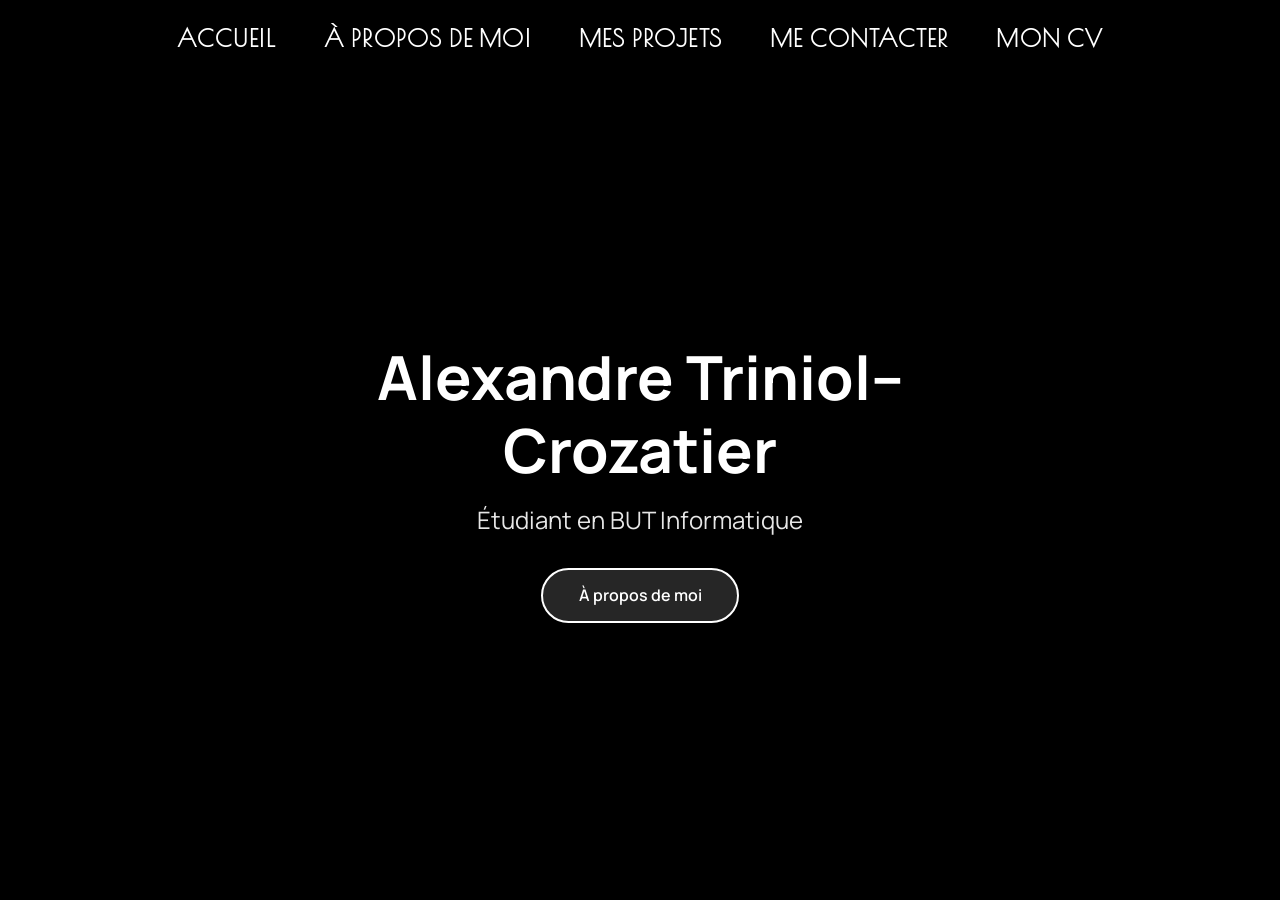
==== src/accueil.html @ 0e75597e "ajout des fichiers" ====
<!DOCTYPE html>
<html lang="fr">
<head>
    <meta charset="UTF-8">
    <meta name="viewport" content="width=device-width, initial-scale=1.0">
    <title>Accueil - Alexandre Triniol--Crozatier</title>
    <link rel="icon" href="../images/ordinateur.png" type="image/png">
    <link rel="stylesheet" href="../style/accueil.css">
    <link href="https://fonts.googleapis.com/css2?family=Playfair+Display:wght@700&family=Manrope:wght@400;600&family=Poiret+One&display=swap" rel="stylesheet">
</head>

<body>
    <div class="video-container">
        <video class="video-background" autoplay muted loop playsinline>
            <source src="../videos/dev-web.mp4" type="video/mp4">
            <img src="../images/image.png" alt="alternative">
        </video>
    </div>

    <header>
        <nav>
            <div class="burger-menu">
                <div class="burger-icon" id="burger-icon">
                    <span></span>
                    <span></span>
                    <span></span>
                </div>
            </div>
            <div class="nav-links" id="nav-links">
                <a href="accueil.html" class="active" title="Accueil">Accueil</a>
                <a href="aPropos.html" title="À propos de moi">À propos de moi</a>
                <a href="projets.html" title="Mes projets">Mes projets</a>
                <a href="contact.html" title="Me contacter">Me contacter</a>
                <a href="cv.html" title="Mon CV">Mon CV</a>
            </div>
        </nav>
    </header>

    <main>
        <section class="hero-content">
            <h1>Alexandre Triniol--Crozatier</h1>
            <p class="subtitle">Étudiant en BUT Informatique</p>
            <div class="button-container">
                <a href="aPropos.html" class="cta-button">À propos de moi</a>
            </div>
        </section>
    </main>

    <script>
        document.addEventListener('DOMContentLoaded', function() {
            // Démarrer vidéo
            const video = document.querySelector('.video-background');
            video.play().catch(e => console.log("Autoplay bloqué:", e));
            
            // Animation de chargement
            setTimeout(function() {
                document.body.classList.add('loaded');
            }, 100);
    
            // Gestion du menu burger - CORRECTION COMPLÈTE
            const burgerIcon = document.getElementById('burger-icon');
            const navLinks = document.getElementById('nav-links');
    
            if (burgerIcon && navLinks) {
                burgerIcon.addEventListener('click', function(e) {
                    e.stopPropagation();
                    this.classList.toggle('active');
                    navLinks.classList.toggle('active');
                    document.body.classList.toggle('nav-active');
                });
    
                // Fermer le menu quand on clique en dehors
                document.addEventListener('click', function(e) {
                    if (navLinks.classList.contains('active') && 
                        !navLinks.contains(e.target) && 
                        !burgerIcon.contains(e.target)) {
                        closeMenu();
                    }
                });
    
                // Fermer le menu lors du clic sur un lien
                const navLinksElements = navLinks.querySelectorAll('a');
                navLinksElements.forEach(link => {
                    link.addEventListener('click', function() {
                        closeMenu();
                    });
                });
    
                // Fermer le menu sur la touche Échap
                document.addEventListener('keydown', function(e) {
                    if (e.key === 'Escape' && navLinks.classList.contains('active')) {
                        closeMenu();
                    }
                });
    
                // Fonction pour fermer le menu
                function closeMenu() {
                    burgerIcon.classList.remove('active');
                    navLinks.classList.remove('active');
                    document.body.classList.remove('nav-active');
                }
    
                // Réinitialiser le menu burger si on passe en desktop
                let resizeTimer;
                window.addEventListener('resize', function() {
                    clearTimeout(resizeTimer);
                    resizeTimer = setTimeout(() => {
                        if (window.innerWidth > 768) {
                            closeMenu();
                        }
                    }, 250);
                });
    
                // Amélioration de l'accessibilité
                burgerIcon.setAttribute('role', 'button');
                burgerIcon.setAttribute('aria-label', 'Menu de navigation');
                burgerIcon.setAttribute('aria-expanded', 'false');
    
                // Mise à jour de l'attribut aria-expanded
                const observer = new MutationObserver(() => {
                    const isActive = burgerIcon.classList.contains('active');
                    burgerIcon.setAttribute('aria-expanded', isActive);
                });
    
                observer.observe(burgerIcon, { attributes: true, attributeFilter: ['class'] });
            }
        });
    </script>
</body>
</html>
---- style/accueil.css ----
@import url('https://fonts.googleapis.com/css2?family=Playfair+Display:wght@700&family=Manrope:wght@400;600&family=Poiret+One&display=swap');

/* Reset et base */
* {
    margin: 0;
    padding: 0;
    box-sizing: border-box;
}

html, body {
    height: 100%;
    overflow-x: hidden;
    font-size: 16px;
}

body {
    font-family: 'Manrope', sans-serif;
    color: white;
    position: relative;
    background: #000;
}

/* Conteneur vidéo */
.video-container {
    position: fixed;
    top: 0;
    left: 0;
    width: 100%;
    height: 100%;
    z-index: -1;
    overflow: hidden;
}

/* Vidéo de fond */
.video-background {
    width: 100%;
    height: 100%;
    object-fit: cover;
    filter: brightness(0.4) blur(8px);
    transition: filter 1.5s ease;
}

body.loaded .video-background {
    filter: brightness(0.6) blur(4px);
}

/* Header */
header {
    position: fixed;
    top: 0;
    width: 100%;
    padding: 1rem;
    background: rgba(0, 0, 0, 0.5);
    backdrop-filter: blur(10px);
    z-index: 100;
    transition: all 0.3s ease;
    display: flex;
    justify-content: center;
}

nav {
    width: 100%;
    max-width: 1200px;
    display: flex;
    align-items: center;
    justify-content: space-between;
    position: relative;
}

/* Menu Burger - CORRECTION */
.burger-menu {
    display: none;
    z-index: 101;
}

.burger-icon {
    width: 30px;
    height: 20px;
    position: relative;
    cursor: pointer;
    z-index: 102;
}

.burger-icon span {
    display: block;
    position: absolute;
    height: 3px;
    width: 100%;
    background: white;
    border-radius: 3px;
    opacity: 1;
    left: 0;
    transform: rotate(0deg);
    transition: .25s ease-in-out;
}

.burger-icon span:nth-child(1) {
    top: 0;
}

.burger-icon span:nth-child(2) {
    top: 8px;
}

.burger-icon span:nth-child(3) {
    top: 16px;
}

.burger-icon.active span:nth-child(1) {
    top: 8px;
    transform: rotate(135deg);
}

.burger-icon.active span:nth-child(2) {
    opacity: 0;
    left: -30px;
}

.burger-icon.active span:nth-child(3) {
    top: 8px;
    transform: rotate(-135deg);
}

/* Navigation */
.nav-links {
    display: flex;
    justify-content: center;
    gap: 1rem;
    flex-wrap: wrap;
    width: 100%;
    transition: all 0.3s ease;
}

nav a {
    color: white;
    font-family: 'Poiret One', cursive;
    font-size: 1.5rem;
    font-weight: bold;
    text-decoration: none;
    text-transform: uppercase;
    letter-spacing: 0.05em;
    padding: 0.5rem 1rem;
    position: relative;
    transition: all 0.3s ease;
    border-radius: 4px;
}

nav a:hover {
    background: rgba(255, 255, 255, 0.1);
}

nav a::after {
    content: '';
    position: absolute;
    bottom: 0;
    left: 50%;
    transform: translateX(-50%);
    width: 0;
    height: 2px;
    background: white;
    transition: width 0.3s ease;
}

nav a:hover::after {
    width: 70%;
}

nav a.active {
    color: #ffffff;
    font-weight: bold;
}

/* Contenu principal */
main {
    min-height: 100vh;
    display: flex;
    align-items: center;
    justify-content: center;
    text-align: center;
    padding: 6rem 1.5rem 2rem;
}

.hero-content {
    max-width: 800px;
    width: 100%;
    opacity: 0;
    transform: translateY(30px);
    animation: fadeIn 2s forwards 0.5s;
}

@keyframes fadeIn {
    to {
        opacity: 1;
        transform: translateY(0);
    }
}

h1 {
    font-family: 'Manrope', sans-serif;
    font-size: clamp(2rem, 6vw, 3.8rem);
    margin-bottom: 1rem;
    line-height: 1.2;
    text-shadow: 0 2px 10px rgba(0, 0, 0, 0.5);
}

.subtitle {
    font-family: 'Manrope', sans-serif;
    font-size: clamp(1.2rem, 3vw, 1.5rem);
    margin-bottom: 2rem;
    opacity: 0.9;
    text-shadow: 0 1px 5px rgba(0, 0, 0, 0.5);
}

/* Bouton CTA */
.button-container {
    margin-top: 2rem;
}

.cta-button {
    display: inline-block;
    padding: 0.9rem 2.2rem;
    background: rgba(255, 255, 255, 0.15);
    color: white;
    border: 2px solid white;
    border-radius: 30px;
    font-family: 'Manrope', sans-serif;
    font-weight: 600;
    font-size: 1rem;
    text-decoration: none;
    transition: all 0.3s ease;
    backdrop-filter: blur(5px);
    opacity: 0;
    animation: fadeIn 1s forwards 0.8s;
}

.cta-button:hover {
    background: rgba(255, 255, 255, 0.3);
    transform: translateY(-3px);
}

/* =============================================== */
/* Améliorations RESPONSIVE - CORRECTIONS BURGER MENU */
/* =============================================== */

@media (max-width: 768px) {
    /* Header mobile amélioré */
    header {
        padding: 0.8rem 1rem;
        background: rgba(0, 0, 0, 0.7);
    }

    .burger-menu {
        display: flex;
        align-items: center;
        justify-content: center;
        padding: 0.5rem;
        margin-right: 1rem;
    }

    .burger-icon {
        width: 28px;
        height: 28px;
        display: flex;
        flex-direction: column;
        justify-content: space-between;
    }

    .burger-icon span {
        height: 2.5px;
        width: 100%;
        transition: all 0.3s cubic-bezier(0.4, 0, 0.2, 1);
    }

    /* Navigation mobile améliorée - CORRECTION */
    .nav-links {
        position: fixed;
        top: 0;
        left: -100%;
        width: 100%;
        height: 100vh;
        background: rgba(0, 0, 0, 0.95);
        backdrop-filter: blur(15px);
        -webkit-backdrop-filter: blur(15px);
        flex-direction: column;
        justify-content: flex-start;
        align-items: center;
        padding: 5rem 0 2rem;
        gap: 0.5rem;
        transition: left 0.3s ease-in-out;
        overflow-y: auto;
        z-index: 99;
    }

    .nav-links.active {
        left: 0;
    }

    .nav-links a {
        font-size: 1.3rem;
        padding: 1.2rem 2.5rem;
        margin: 0.5rem 0;
        width: 80%;
        max-width: 400px;
        text-align: center;
        border-radius: 8px;
        background: rgba(255, 255, 255, 0.05);
        transition: all 0.3s ease;
        opacity: 0;
        transform: translateX(-20px);
        animation: slideIn 0.3s forwards;
    }

    .nav-links a:nth-child(1) { animation-delay: 0.1s; }
    .nav-links a:nth-child(2) { animation-delay: 0.15s; }
    .nav-links a:nth-child(3) { animation-delay: 0.2s; }
    .nav-links a:nth-child(4) { animation-delay: 0.25s; }
    .nav-links a:nth-child(5) { animation-delay: 0.3s; }

    @keyframes slideIn {
        to {
            opacity: 1;
            transform: translateX(0);
        }
    }

    .nav-links a:hover {
        background: rgba(255, 255, 255, 0.1);
        transform: translateX(10px);
    }

    /* Empêcher le scroll quand le menu est ouvert */
    body.nav-active {
        overflow: hidden;
    }

    /* Contenu principal mobile amélioré */
    main {
        padding: 6rem 1.5rem 3rem;
        min-height: calc(100vh - 80px);
    }

    .hero-content {
        padding: 0 1rem;
    }

    h1 {
        font-size: 2.3rem;
        line-height: 1.3;
        margin-bottom: 1.5rem;
        word-wrap: break-word;
        hyphens: auto;
    }

    .subtitle {
        font-size: 1.3rem;
        line-height: 1.5;
        margin-bottom: 2.5rem;
        padding: 0 1rem;
    }

    /* Bouton CTA mobile amélioré */
    .button-container {
        margin-top: 2.5rem;
    }

    .cta-button {
        padding: 1.2rem 2.5rem;
        font-size: 1.2rem;
        min-width: 250px;
        border-width: 2.5px;
        border-radius: 35px;
    }

    /* Amélioration de la vidéo de fond en mobile */
    .video-background {
        filter: brightness(0.5) blur(6px);
    }
}

@media (max-width: 480px) {
    /* Adaptation très petits écrans */
    header {
        padding: 0.7rem 0.8rem;
    }

    .burger-icon {
        width: 26px;
        height: 26px;
    }

    h1 {
        font-size: 2rem;
        margin-bottom: 1.2rem;
    }

    .subtitle {
        font-size: 1.1rem;
        margin-bottom: 2rem;
    }

    .nav-links a {
        font-size: 1.2rem;
        padding: 1rem 2rem;
        width: 85%;
    }

    .cta-button {
        padding: 1.1rem 2.2rem;
        font-size: 1.1rem;
        min-width: 220px;
    }

    main {
        padding: 5rem 1rem 2rem;
    }
}

@media (max-width: 360px) {
    /* Adaptation pour très petits smartphones */
    h1 {
        font-size: 1.8rem;
    }

    .subtitle {
        font-size: 1rem;
    }

    .cta-button {
        padding: 1rem 2rem;
        font-size: 1rem;
        min-width: 200px;
    }

    .nav-links a {
        font-size: 1.1rem;
        padding: 0.9rem 1.8rem;
    }
}

/* Support des écrans très hauts */
@media (min-height: 1000px) and (max-width: 768px) {
    main {
        min-height: 70vh;
        padding-top: 8rem;
    }
    
    .hero-content {
        transform: scale(1.1);
    }
}

/* Correction pour les tablettes en mode portrait */
@media (min-width: 769px) and (max-width: 1024px) {
    main {
        padding: 7rem 2rem 3rem;
    }
    
    h1 {
        font-size: 3.2rem;
    }
    
    .subtitle {
        font-size: 1.4rem;
    }
    
    nav a {
        font-size: 1.3rem;
        padding: 0.6rem 1.2rem;
    }
}

/* Amélioration du touch sur mobile */
@media (hover: none) and (pointer: coarse) {
    .cta-button:active {
        background: rgba(255, 255, 255, 0.3);
        transform: translateY(-1px);
    }
    
    nav a:active {
        background: rgba(255, 255, 255, 0.15);
    }
}
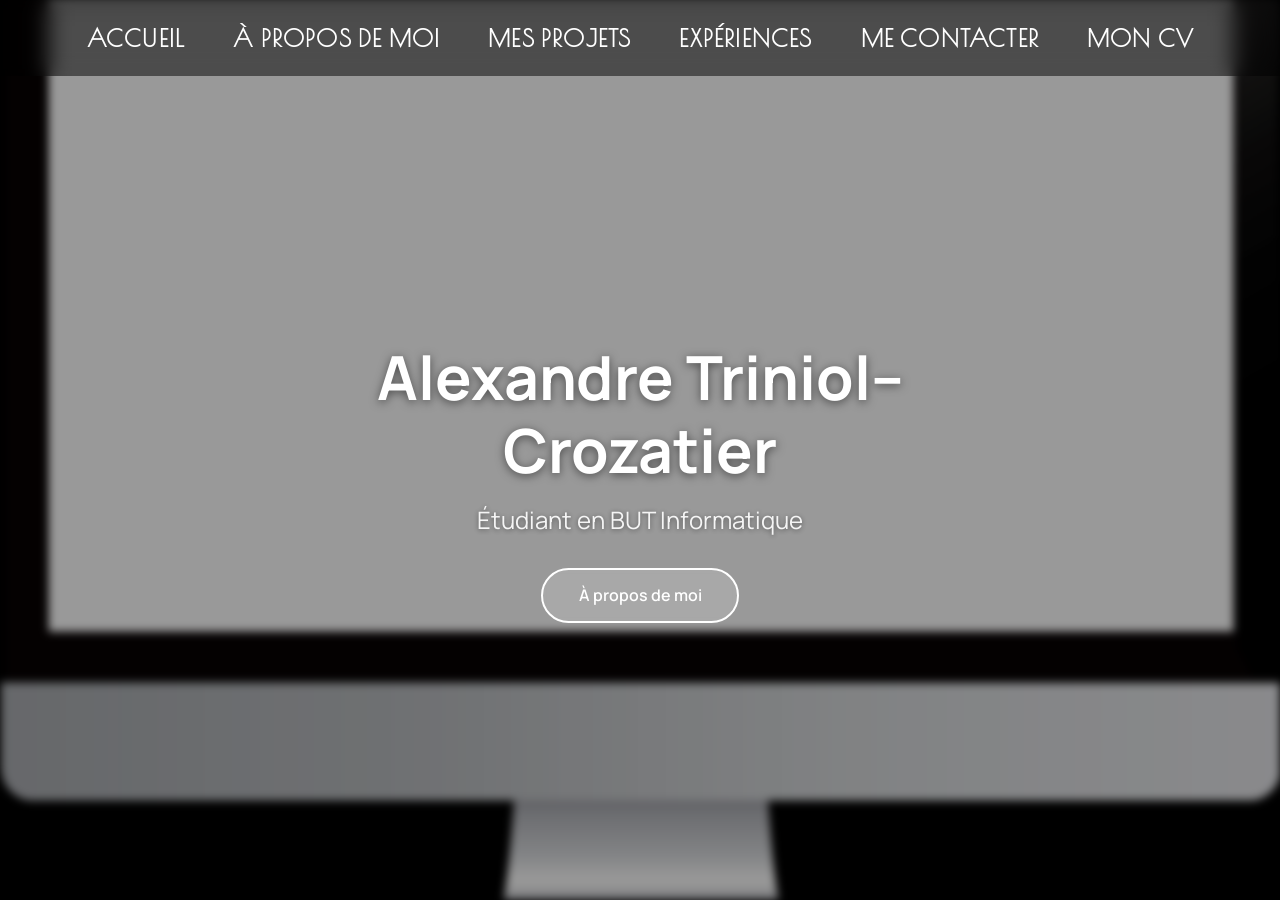
==== commit bd606271: "correction bugs + exp pro + redirections" ====
--- a/src/accueil.html
+++ b/src/accueil.html
@@ -11,9 +11,8 @@
 
 <body>
     <div class="video-container">
-        <video class="video-background" autoplay muted loop playsinline>
+        <video class="video-background" autoplay muted loop playsinline poster="../images/ordinateur.png">
             <source src="../videos/dev-web.mp4" type="video/mp4">
-            <img src="../images/image.png" alt="alternative">
         </video>
     </div>
 
@@ -30,6 +29,7 @@
                 <a href="accueil.html" class="active" title="Accueil">Accueil</a>
                 <a href="aPropos.html" title="À propos de moi">À propos de moi</a>
                 <a href="projets.html" title="Mes projets">Mes projets</a>
+                <a href="experience.html" title="Mes expériences professionnelles">Expériences</a>
                 <a href="contact.html" title="Me contacter">Me contacter</a>
                 <a href="cv.html" title="Mon CV">Mon CV</a>
             </div>
@@ -127,4 +127,4 @@
         });
     </script>
 </body>
-</html>+</html>
--- a/style/accueil.css
+++ b/style/accueil.css
@@ -315,6 +315,7 @@
     .nav-links a:nth-child(3) { animation-delay: 0.2s; }
     .nav-links a:nth-child(4) { animation-delay: 0.25s; }
     .nav-links a:nth-child(5) { animation-delay: 0.3s; }
+    .nav-links a:nth-child(6) { animation-delay: 0.35s; }
 
     @keyframes slideIn {
         to {
@@ -479,4 +480,4 @@
     nav a:active {
         background: rgba(255, 255, 255, 0.15);
     }
-}+}
